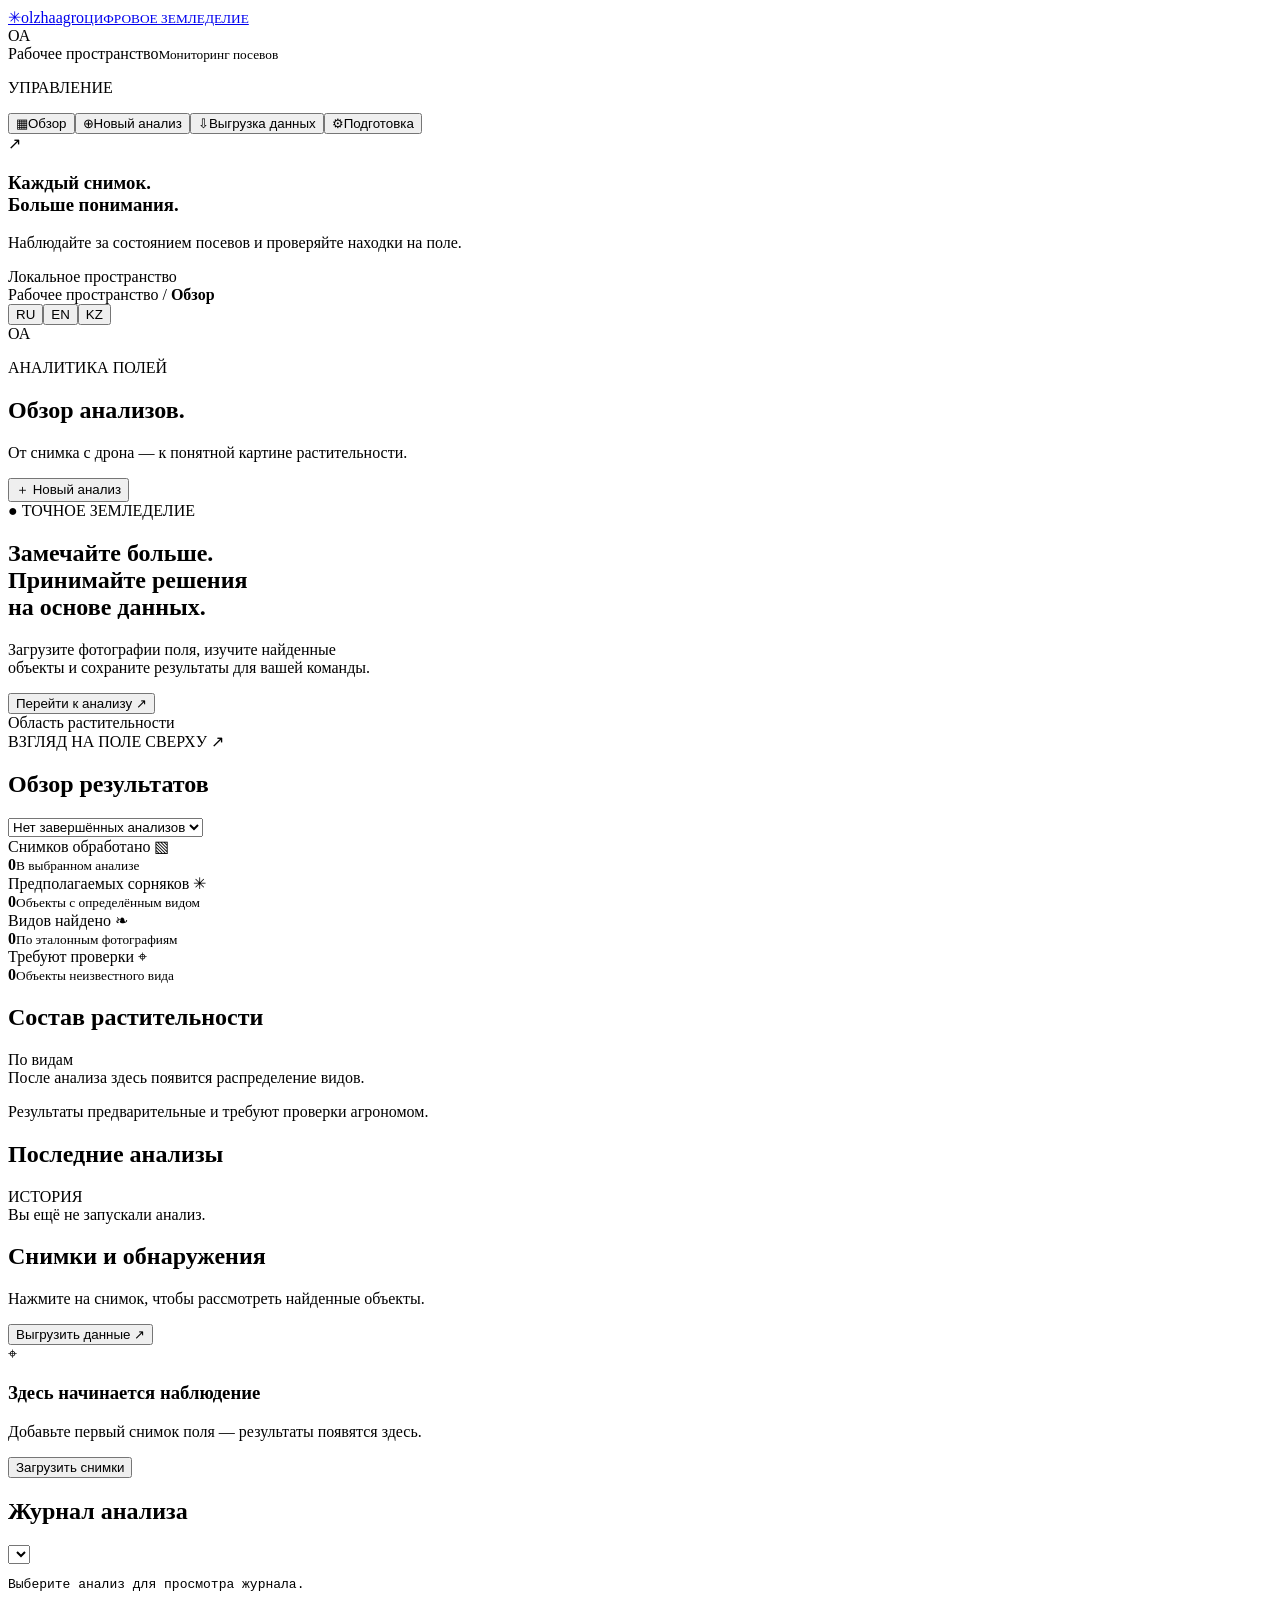
==== web/index.html @ 9287b5a2 "Make crop selection automatic by default" ====
<!doctype html>
<html lang="ru"><head><meta charset="utf-8"><meta name="viewport" content="width=device-width, initial-scale=1"><title>Olzha Agro — мониторинг полей</title><link rel="stylesheet" href="/style.css"><script src="/i18n.js" defer></script><script src="/client.js" defer></script><script src="/app.js" defer></script><script src="/settings.js" defer></script><script src="/review.js" defer></script></head>
<body>
<aside class="sidebar">
<a class="brand" href="#dashboard"><span class="brand-icon">✳</span><span>olzha<span class="brand-agro">agro</span><small>ЦИФРОВОЕ ЗЕМЛЕДЕЛИЕ</small></span></a>
<div class="workspace"><span class="workspace-icon">ОА</span><div>Рабочее пространство<small>Мониторинг посевов</small></div><span class="dot"></span></div>
<p class="nav-label">УПРАВЛЕНИЕ</p>
<nav aria-label="Главное меню"><button data-tab="dashboard" class="active"><span>▦</span>Обзор</button><button data-tab="analysis"><span>⊕</span>Новый анализ</button><button data-tab="exports"><span>⇩</span>Выгрузка данных</button><button data-tab="setup"><span>⚙</span>Подготовка</button></nav>
<div class="sidebar-bottom"><div class="leaf-mark">↗</div><h3>Каждый снимок.<br>Больше понимания.</h3><p>Наблюдайте за состоянием посевов и проверяйте находки на поле.</p><div class="local"><span class="dot"></span> Локальное пространство</div></div>
</aside>
<div class="shell"><header><div class="breadcrumb">Рабочее пространство <span>/</span> <strong id="crumb">Обзор</strong></div><div class="header-right"><div class="language-switch" role="group" aria-label="Language / Язык / Тіл"><button type="button" data-language="ru" lang="ru" aria-label="Русский" aria-pressed="true">RU</button><button type="button" data-language="en" lang="en" aria-label="English" aria-pressed="false">EN</button><button type="button" data-language="kk" lang="kk" aria-label="Қазақша" aria-pressed="false">KZ</button></div><span id="today"></span><span class="avatar">ОА</span></div></header>
<main>
<div id="notice" class="notice" role="status" hidden></div>
<section id="dashboard" class="view">
<div class="page-heading"><div><p class="eyebrow">АНАЛИТИКА ПОЛЕЙ</p><h1>Обзор анализов<span class="green">.</span></h1><p class="muted">От снимка с дрона — к понятной картине растительности.</p></div><button class="primary" data-go="analysis">＋ Новый анализ</button></div>
<div class="hero"><div class="hero-text"><span class="pill">● ТОЧНОЕ ЗЕМЛЕДЕЛИЕ</span><h2>Замечайте больше.<br>Принимайте решения<br>на основе данных.</h2><p>Загрузите фотографии поля, изучите найденные<br class="desktop"> объекты и сохраните результаты для вашей команды.</p><button class="text-button" data-go="analysis">Перейти к анализу <span>↗</span></button></div><div class="field-art" aria-hidden="true"><div class="field-lines"></div><div class="field-frame frame-one"><span>Область растительности</span><i></i></div><div class="field-frame frame-two"></div><div class="field-caption">ВЗГЛЯД НА ПОЛЕ СВЕРХУ <span>↗</span></div></div></div>
<div class="section-heading"><h2>Обзор результатов</h2><select id="job-select" aria-label="Выберите анализ"><option>Нет завершённых анализов</option></select></div>
<div class="metrics"><article><div class="metric-top">Снимков обработано <span>▧</span></div><strong id="stat-images">0</strong><small>В выбранном анализе</small></article><article><div class="metric-top">Предполагаемых сорняков <span>✳</span></div><strong id="stat-weeds">0</strong><small>Объекты с определённым видом</small></article><article><div class="metric-top">Видов найдено <span>❧</span></div><strong id="stat-species">0</strong><small>По эталонным фотографиям</small></article><article><div class="metric-top">Требуют проверки <span>⌖</span></div><strong id="stat-unknown">0</strong><small>Объекты неизвестного вида</small></article></div>
<div class="dashboard-grid"><article class="panel"><div class="panel-title"><h2>Состав растительности</h2><span class="badge">По видам</span></div><div id="species-chart" class="chart empty">После анализа здесь появится распределение видов.</div><p class="footnote">Результаты предварительные и требуют проверки агрономом.</p></article><article class="panel"><div class="panel-title"><h2>Последние анализы</h2><span class="subtle">ИСТОРИЯ</span></div><div id="history" class="history empty">Вы ещё не запускали анализ.</div></article></div>
<article class="panel images-panel"><div class="panel-title"><div><h2>Снимки и обнаружения</h2><p class="muted">Нажмите на снимок, чтобы рассмотреть найденные объекты.</p></div><button class="secondary" data-go="exports">Выгрузить данные ↗</button></div><div id="image-grid" class="image-grid"><div class="empty-state"><span>⌖</span><h3>Здесь начинается наблюдение</h3><p>Добавьте первый снимок поля — результаты появятся здесь.</p><button class="secondary" data-go="analysis">Загрузить снимки</button></div></div></article>
</section>
<section id="setup" class="view" hidden>
<div class="page-heading"><div><p class="eyebrow">ПОДГОТОВКА К РАБОТЕ</p><h1>Эталоны и проверка</h1><p class="muted">Добавьте образцы растений, затем загрузите снимки поля на вкладке «Новый анализ».</p></div></div>
<div class="dashboard-grid"><article class="panel"><h2>Добавить эталоны</h2><p class="muted">Выберите фотографии одного вида на одной стадии роста. Повторите для остальных групп.</p>
<form id="reference-form"><label class="file-picker">Тип растения<select name="kind"><option value="weed">Сорняк</option><option value="crop">Культура</option></select></label><div class="settings-grid"><label>Вид растения<input name="species" required maxlength="100" placeholder="Бодяк полевой"></label><label>Стадия роста<input name="stage" required maxlength="100" placeholder="Розетка"></label></div><label class="file-picker">Фотографии эталонов<input name="files" type="file" accept="image/jpeg,image/png" multiple required></label><p class="muted">До 20 фотографий за раз, суммарно до 99 МБ.</p><button id="save-references" class="primary" type="submit">Сохранить эталоны</button><p id="reference-status" role="status"></p></form></article>
<article class="panel"><h2>Проверка системы</h2><p class="muted">Проверяет компоненты обработки на тестовых изображениях без загрузки модели. Реальную работу модели проверяйте запуском анализа.</p><button id="run-check" class="secondary">Запустить проверку</button><p id="check-status" role="status"></p><pre id="check-log" class="log-output" hidden></pre></article></div>
<article class="panel training-panel"><div class="panel-title"><h2>Пробное обучение YOLO</h2><span class="badge">YOLO11n · CPU</span></div><p class="muted">5 эпох, размер 320, пакет 4. Датасет: 59 обучающих и 20 проверочных тайлов из автоматической разметки. Один класс отсутствует в обучающей выборке. Это эксперимент, а не проверенная модель.</p><div class="training-actions"><button id="start-training" class="primary">Запустить пробное обучение</button><button id="download-weights" class="secondary" disabled>Скачать веса YOLO</button></div><p id="training-status" role="status"></p><progress id="training-progress" max="5" value="0" aria-label="Прогресс обучения"></progress><pre id="training-log" class="log-output" hidden></pre></article><article class="panel"><h2>Загруженные эталоны</h2><p class="muted">Для культур подготовлена подборка фотографий пшеницы, ячменя и подсолнечника с Wikimedia Commons. Для загрузки нужен интернет; после загрузки фотографии используются локально.</p><button id="import-crops" class="secondary">Загрузить эталоны культур</button><p id="crop-import-status" role="status"></p><pre id="crop-import-log" class="log-output" hidden></pre><div class="table-wrap"><table><thead><tr><th>Вид</th><th>Стадия</th><th>Тип растения</th><th>Фотографии</th></tr></thead><tbody id="reference-body"></tbody></table></div></article></section>
<section id="analysis" class="view" hidden><div class="page-heading"><div><p class="eyebrow">ИССЛЕДОВАНИЕ ПОСЕВОВ</p><h1>Новый анализ<span class="green">.</span></h1><p class="muted">Добавьте снимки с дрона. Мы найдём и отметим области растительности.</p></div></div><div class="analysis-layout"><article class="panel"><h2>Фотографии поля</h2><label class="file-picker">Культура на поле<select id="field-crop"><option value="">Определить автоматически</option><option>Пшеница</option><option>Ячмень</option><option>Подсолнечник</option></select></label><p class="muted">Культура определяется автоматически только как контекст. Основной поиск сравнивает объекты с эталонами сорняков и не блокируется выбором культуры.</p><label class="dropzone" id="dropzone"><input id="file-input" type="file" accept="image/jpeg,image/png" multiple><span class="upload-symbol">↥</span><h3>Перетащите снимки сюда</h3><p>или нажмите, чтобы выбрать файлы</p><span class="badge">JPG, PNG · до 20 файлов · до 100 МБ</span></label><div id="file-list"></div><details class="analysis-settings"><summary>Настройки анализа</summary><div class="settings-grid" id="analysis-options">
<label>Устройство<select name="device"><option value="auto">Автоматически</option><option value="cpu">CPU</option><option value="cuda">CUDA (GPU)</option></select></label>
<label>Размер тайла<input name="tile_size" type="number" min="128" max="4096" value="1024" required></label>
<label>Перекрытие тайлов<input name="overlap" type="number" min="0" max="0.99" step="0.01" value="0.20" required></label>
<label>Порог сходства<input name="similarity_threshold" type="number" min="-1" max="1" step="0.01" value="0.55" required></label>
<label>Размер пакета<input name="batch_size" type="number" min="1" max="128" value="16" required></label>
<label>Масштаб, см/пиксель (GSD)<input name="gsd_cm" type="number" min="0.0001" max="100" step="any" placeholder="Неизвестен"></label><label class="checkbox-label"><input name="online" type="checkbox">Разрешить загрузку модели из интернета</label><label class="checkbox-label"><input name="debug" type="checkbox">Сохранить отладочные изображения</label></div></details><div class="upload-actions"><span class="muted" id="file-total">Файлы не выбраны</span><button id="start-analysis" class="primary" disabled>Начать анализ ↗</button></div><div id="analysis-status" class="status-box" role="status" hidden></div></article><article class="panel guide"><span class="eyebrow">КАК ЭТО РАБОТАЕТ</span><h2>Три шага к результату</h2><div><b>01</b><section><h3>Добавьте снимки</h3><p>Используйте исходные фотографии поля без уменьшения разрешения.</p></section></div><div><b>02</b><section><h3>Дождитесь анализа</h3><p>Растительность будет сопоставлена с эталонами видов и стадий роста.</p></section></div><div><b>03</b><section><h3>Получите результат</h3><p>Посмотрите найденные растения и качество модели. Исправления доступны по желанию.</p></section></div><p class="reference-note">Модель автоматически обучается при первом анализе и при изменении датасета. Цель 90% проверяется на отдельной выборке эталонных фото; точность на поле измеряется отдельно.</p><button class="secondary" data-go="setup">Добавить эталоны</button></article></div></section>
<section id="exports" class="view" hidden><div class="page-heading"><div><p class="eyebrow">ВАШИ ДАННЫЕ</p><h1>Выгрузка результатов<span class="green">.</span></h1><p class="muted">Сохраните результаты анализа в удобном формате.</p></div></div><article class="panel export-source"><div><h2>Выбранный анализ</h2><p id="export-description" class="muted">Сначала запустите анализ или выберите готовый на странице обзора.</p></div><button class="secondary" data-go="dashboard">Выбрать анализ ↗</button></article><div class="export-grid"><article class="panel export-card"><div class="format-icon">{ }</div><span class="eyebrow">СТРУКТУРИРОВАННЫЕ ДАННЫЕ</span><h2>JSON</h2><p>Полные результаты: снимки, координаты рамок, виды, стадии роста и сходство с эталонами.</p><div class="format-meta">.json <span>UTF-8 · для интеграций</span></div><button id="download-json" class="primary" disabled>⇩ Скачать JSON</button></article><article class="panel export-card"><div class="format-icon">▦</div><span class="eyebrow">ТАБЛИЦА ОБНАРУЖЕНИЙ</span><h2>CSV</h2><p>Одна строка на обнаруженный объект. Удобно для фильтрации и дальнейшей работы в Excel.</p><div class="format-meta">.csv <span>UTF-8 BOM · для Excel</span></div><button id="download-csv" class="primary" disabled>⇩ Скачать CSV</button></article></div><article class="panel archive-panel"><h2>Снимки и дополнительные файлы</h2><p class="muted">Архив содержит результаты, снимки с рамками, журнал и отладочные изображения, если они включены.</p><button id="download-archive" class="secondary" disabled>Скачать ZIP</button><button id="download-pseudo" class="secondary" disabled>Скачать разметку YOLO</button><p class="footnote">Разметка YOLO включает совпадения от 0.70. Перед обучением проверьте рамки и разделите данные на обучающую и проверочную выборки. Экспорт доступен для анализов, запущенных через сайт.</p></article><article class="panel"><div class="panel-title"><h2>Предпросмотр данных</h2><span id="preview-count" class="badge">0 объектов</span></div><div class="table-wrap"><table><thead><tr><th>Снимок</th><th>Вид</th><th>Стадия</th><th>Сходство</th><th>Координаты рамки</th></tr></thead><tbody id="preview-body"><tr><td colspan="5" class="empty">Пока нет данных для выгрузки.</td></tr></tbody></table></div><p class="footnote">Предпросмотр: до 100 объектов. В файл выгружаются все результаты. Сходство с эталоном не является вероятностью.</p></article></section>
<article class="panel job-log-panel"><div class="panel-title"><h2>Журнал анализа</h2><select id="log-job" aria-label="Анализ для просмотра журнала"></select></div><pre id="job-log" class="log-output">Выберите анализ для просмотра журнала.</pre></article><footer><span>OLZHA AGRO <span class="footer-dot">/</span> Забота о поле начинается с наблюдения</span><span>Мониторинг растительности · MVP</span></footer>
</main></div><dialog id="image-dialog"><div class="dialog-header"><strong id="dialog-title"></strong><button id="close-dialog" class="secondary" aria-label="Закрыть">✕</button></div><div class="review-toolbar"><label>Масштаб просмотра<input id="review-zoom" type="range" min="1" max="4" step="0.5" value="1"></label><label><input id="show-rows" type="checkbox" checked>Показать ряды</label><span class="legend"><b class="legend-weed">◆ Сорняк</b><b class="legend-crop">◆ Культура</b><b class="legend-unknown">◆ Проверить</b></span></div>
<div class="review-layout"><div id="review-scroll"><div id="review-frame"><img id="dialog-image" alt="Снимок поля"><svg id="review-overlay" aria-label="Обнаруженные растения"></svg></div></div><aside class="review-inspector"><h3 id="review-name"></h3><p id="review-details"></p><p id="review-stage"></p><p id="review-counter" role="status"></p><div class="review-decisions"><button data-decision="weed">1 · Сорняк</button><button data-decision="crop">2 · Культура</button><button data-decision="not_plant">3 · Не растение</button><button data-decision="unknown">4 · Не уверен</button></div><div class="review-navigation"><button id="review-prev" class="secondary">← Назад</button><button id="review-next" class="secondary">Далее →</button></div><p id="review-message" role="status"></p><p class="muted">Наведите на рамку для подсказки. Нажмите на неё, затем выберите решение или клавишу 1–4.</p></aside></div>
<div class="agronomy-panel"><h3>Ряды и засорённость</h3><label>Масштаб, см/пиксель (GSD)<input id="review-gsd" type="number" min="0.0001" max="100" step="any" placeholder="Неизвестен"></label><button id="review-geometry" class="secondary">Рассчитать ряды и площадь</button><p id="review-agronomy"></p><div id="review-classes"></div><p id="review-action" role="status"></p><p id="review-reasons"></p><p id="review-performance"></p><p class="footnote">Ряды и плотность — предварительная оценка. Пороговые правила взяты из памятки ментора. Без масштаба плотность на м² не рассчитывается. Дозировка препарата автоматически не назначается.</p></div>
</dialog>
</body></html>
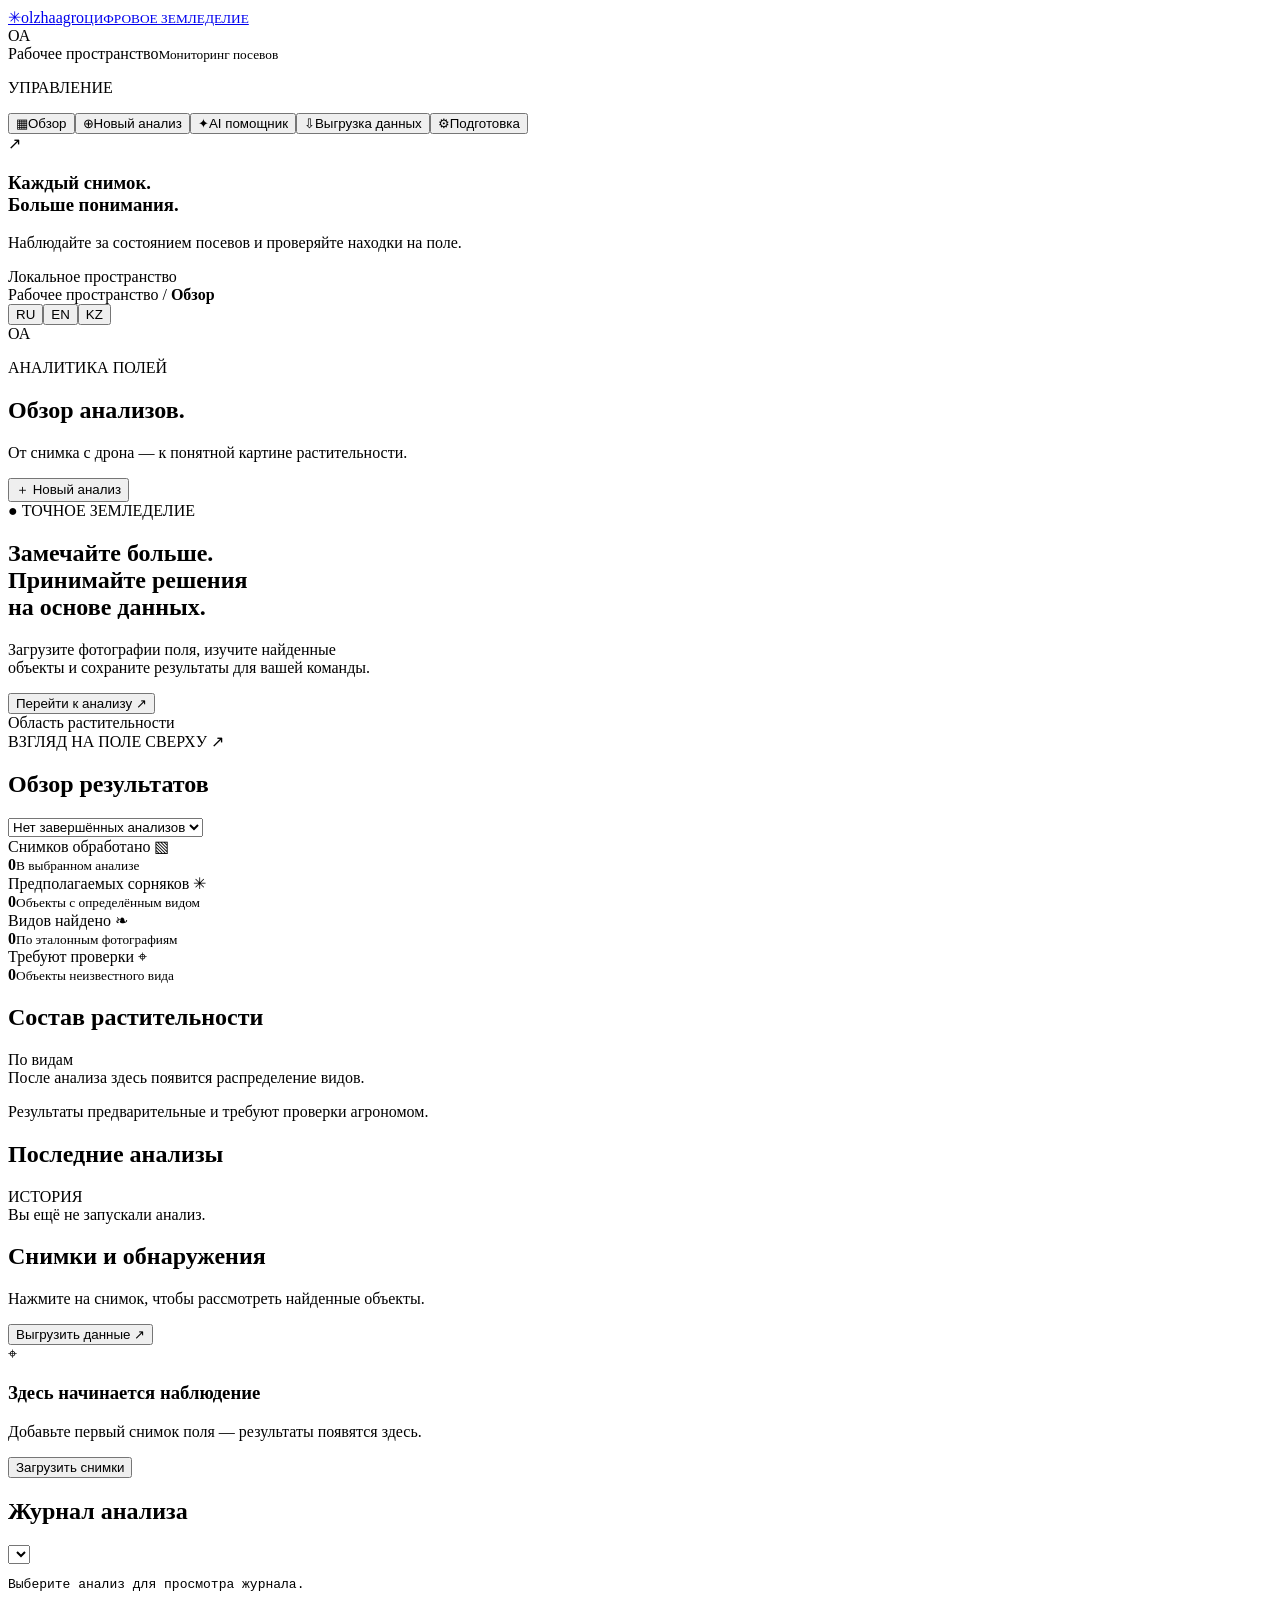
==== commit be8d58f6: "Add full AI agronomist workspace tab" ====
--- a/web/index.html
+++ b/web/index.html
@@ -5,7 +5,7 @@
 <a class="brand" href="#dashboard"><span class="brand-icon">✳</span><span>olzha<span class="brand-agro">agro</span><small>ЦИФРОВОЕ ЗЕМЛЕДЕЛИЕ</small></span></a>
 <div class="workspace"><span class="workspace-icon">ОА</span><div>Рабочее пространство<small>Мониторинг посевов</small></div><span class="dot"></span></div>
 <p class="nav-label">УПРАВЛЕНИЕ</p>
-<nav aria-label="Главное меню"><button data-tab="dashboard" class="active"><span>▦</span>Обзор</button><button data-tab="analysis"><span>⊕</span>Новый анализ</button><button data-tab="exports"><span>⇩</span>Выгрузка данных</button><button data-tab="setup"><span>⚙</span>Подготовка</button></nav>
+<nav aria-label="Главное меню"><button data-tab="dashboard" class="active"><span>▦</span>Обзор</button><button data-tab="analysis"><span>⊕</span>Новый анализ</button><button data-tab="assistant"><span>✦</span>AI помощник</button><button data-tab="exports"><span>⇩</span>Выгрузка данных</button><button data-tab="setup"><span>⚙</span>Подготовка</button></nav>
 <div class="sidebar-bottom"><div class="leaf-mark">↗</div><h3>Каждый снимок.<br>Больше понимания.</h3><p>Наблюдайте за состоянием посевов и проверяйте находки на поле.</p><div class="local"><span class="dot"></span> Локальное пространство</div></div>
 </aside>
 <div class="shell"><header><div class="breadcrumb">Рабочее пространство <span>/</span> <strong id="crumb">Обзор</strong></div><div class="header-right"><div class="language-switch" role="group" aria-label="Language / Язык / Тіл"><button type="button" data-language="ru" lang="ru" aria-label="Русский" aria-pressed="true">RU</button><button type="button" data-language="en" lang="en" aria-label="English" aria-pressed="false">EN</button><button type="button" data-language="kk" lang="kk" aria-label="Қазақша" aria-pressed="false">KZ</button></div><span id="today"></span><span class="avatar">ОА</span></div></header>
@@ -25,13 +25,40 @@
 <form id="reference-form"><label class="file-picker">Тип растения<select name="kind"><option value="weed">Сорняк</option><option value="crop">Культура</option></select></label><div class="settings-grid"><label>Вид растения<input name="species" required maxlength="100" placeholder="Бодяк полевой"></label><label>Стадия роста<input name="stage" required maxlength="100" placeholder="Розетка"></label></div><label class="file-picker">Фотографии эталонов<input name="files" type="file" accept="image/jpeg,image/png" multiple required></label><p class="muted">До 20 фотографий за раз, суммарно до 99 МБ.</p><button id="save-references" class="primary" type="submit">Сохранить эталоны</button><p id="reference-status" role="status"></p></form></article>
 <article class="panel"><h2>Проверка системы</h2><p class="muted">Проверяет компоненты обработки на тестовых изображениях без загрузки модели. Реальную работу модели проверяйте запуском анализа.</p><button id="run-check" class="secondary">Запустить проверку</button><p id="check-status" role="status"></p><pre id="check-log" class="log-output" hidden></pre></article></div>
 <article class="panel training-panel"><div class="panel-title"><h2>Пробное обучение YOLO</h2><span class="badge">YOLO11n · CPU</span></div><p class="muted">5 эпох, размер 320, пакет 4. Датасет: 59 обучающих и 20 проверочных тайлов из автоматической разметки. Один класс отсутствует в обучающей выборке. Это эксперимент, а не проверенная модель.</p><div class="training-actions"><button id="start-training" class="primary">Запустить пробное обучение</button><button id="download-weights" class="secondary" disabled>Скачать веса YOLO</button></div><p id="training-status" role="status"></p><progress id="training-progress" max="5" value="0" aria-label="Прогресс обучения"></progress><pre id="training-log" class="log-output" hidden></pre></article><article class="panel"><h2>Загруженные эталоны</h2><p class="muted">Для культур подготовлена подборка фотографий пшеницы, ячменя и подсолнечника с Wikimedia Commons. Для загрузки нужен интернет; после загрузки фотографии используются локально.</p><button id="import-crops" class="secondary">Загрузить эталоны культур</button><p id="crop-import-status" role="status"></p><pre id="crop-import-log" class="log-output" hidden></pre><div class="table-wrap"><table><thead><tr><th>Вид</th><th>Стадия</th><th>Тип растения</th><th>Фотографии</th></tr></thead><tbody id="reference-body"></tbody></table></div></article></section>
-<section id="analysis" class="view" hidden><div class="page-heading"><div><p class="eyebrow">ИССЛЕДОВАНИЕ ПОСЕВОВ</p><h1>Новый анализ<span class="green">.</span></h1><p class="muted">Добавьте снимки с дрона. Мы найдём и отметим области растительности.</p></div></div><div class="analysis-layout"><article class="panel"><h2>Фотографии поля</h2><label class="file-picker">Культура на поле<select id="field-crop"><option value="">Определить автоматически</option><option>Пшеница</option><option>Ячмень</option><option>Подсолнечник</option></select></label><p class="muted">Культура определяется автоматически только как контекст. Основной поиск сравнивает объекты с эталонами сорняков и не блокируется выбором культуры.</p><label class="dropzone" id="dropzone"><input id="file-input" type="file" accept="image/jpeg,image/png" multiple><span class="upload-symbol">↥</span><h3>Перетащите снимки сюда</h3><p>или нажмите, чтобы выбрать файлы</p><span class="badge">JPG, PNG · до 20 файлов · до 100 МБ</span></label><div id="file-list"></div><details class="analysis-settings"><summary>Настройки анализа</summary><div class="settings-grid" id="analysis-options">
+<section id="analysis" class="view" hidden><div class="page-heading"><div><p class="eyebrow">ИССЛЕДОВАНИЕ ПОСЕВОВ</p><h1>Новый анализ<span class="green">.</span></h1><p class="muted">Добавьте снимки с дрона. Мы найдём и отметим области растительности.</p></div></div><div class="analysis-layout"><article class="panel"><h2>Фотографии поля</h2><label class="file-picker">Какая культура растёт на поле?<select id="field-crop" required><option value="">Выберите культуру</option><option>Пшеница</option><option>Ячмень</option><option>Подсолнечник</option></select></label><p class="muted">Обучение и проверка качества выполняются автоматически по локальным размеченным датасетам. Ручное подтверждение каждого объекта не требуется.</p><label class="dropzone" id="dropzone"><input id="file-input" type="file" accept="image/jpeg,image/png" multiple><span class="upload-symbol">↥</span><h3>Перетащите снимки сюда</h3><p>или нажмите, чтобы выбрать файлы</p><span class="badge">JPG, PNG · до 20 файлов · до 100 МБ</span></label><div id="file-list"></div><details class="analysis-settings"><summary>Настройки анализа</summary><div class="settings-grid" id="analysis-options">
 <label>Устройство<select name="device"><option value="auto">Автоматически</option><option value="cpu">CPU</option><option value="cuda">CUDA (GPU)</option></select></label>
 <label>Размер тайла<input name="tile_size" type="number" min="128" max="4096" value="1024" required></label>
 <label>Перекрытие тайлов<input name="overlap" type="number" min="0" max="0.99" step="0.01" value="0.20" required></label>
 <label>Порог сходства<input name="similarity_threshold" type="number" min="-1" max="1" step="0.01" value="0.55" required></label>
 <label>Размер пакета<input name="batch_size" type="number" min="1" max="128" value="16" required></label>
 <label>Масштаб, см/пиксель (GSD)<input name="gsd_cm" type="number" min="0.0001" max="100" step="any" placeholder="Неизвестен"></label><label class="checkbox-label"><input name="online" type="checkbox">Разрешить загрузку модели из интернета</label><label class="checkbox-label"><input name="debug" type="checkbox">Сохранить отладочные изображения</label></div></details><div class="upload-actions"><span class="muted" id="file-total">Файлы не выбраны</span><button id="start-analysis" class="primary" disabled>Начать анализ ↗</button></div><div id="analysis-status" class="status-box" role="status" hidden></div></article><article class="panel guide"><span class="eyebrow">КАК ЭТО РАБОТАЕТ</span><h2>Три шага к результату</h2><div><b>01</b><section><h3>Добавьте снимки</h3><p>Используйте исходные фотографии поля без уменьшения разрешения.</p></section></div><div><b>02</b><section><h3>Дождитесь анализа</h3><p>Растительность будет сопоставлена с эталонами видов и стадий роста.</p></section></div><div><b>03</b><section><h3>Получите результат</h3><p>Посмотрите найденные растения и качество модели. Исправления доступны по желанию.</p></section></div><p class="reference-note">Модель автоматически обучается при первом анализе и при изменении датасета. Цель 90% проверяется на отдельной выборке эталонных фото; точность на поле измеряется отдельно.</p><button class="secondary" data-go="setup">Добавить эталоны</button></article></div></section>
+<section id="assistant" class="view" hidden>
+<div class="page-heading"><div><p class="eyebrow">AI АГРОНОМ · КОСТАНАЙ</p><h1>Помощник агроному<span class="green">.</span></h1><p class="muted">Спросите про сроки сева, погоду, сорняки, болезни, питание растений, уборку или отправьте фотографию.</p></div><button id="assistant-new-chat" class="secondary" type="button">↻ Новый диалог</button></div>
+<div class="assistant-page-layout">
+<article class="panel assistant-chat-panel">
+<div class="assistant-page-head"><div><span class="assistant-online"><i></i> n8n агент подключён</span><h2>OlzheAgro AI</h2><p class="muted">Регион по умолчанию: Костанайская область</p></div><span class="badge">AI AGRONOMIST</span></div>
+<div id="assistant-page-messages" class="assistant-page-messages" aria-live="polite"></div>
+<div class="assistant-page-quick">
+<button type="button" data-assistant-prompt="Какая сейчас погода в Костанае и какие полевые работы лучше планировать сегодня?">☁ Погода и работы</button>
+<button type="button" data-assistant-prompt="Когда лучше сеять пшеницу в Костанайской области и какие условия проверить перед посевом?">◉ Когда сеять</button>
+<button type="button" data-assistant-prompt="Помоги определить сорняк по фотографии и подскажи, что делать дальше.">⌖ Определить сорняк</button>
+<button type="button" data-assistant-prompt="Какие признаки болезней пшеницы мне проверить на поле сейчас?">✳ Болезни пшеницы</button>
+</div>
+<div id="assistant-page-file" class="assistant-page-file" hidden></div>
+<form id="assistant-page-form" class="assistant-page-form">
+<input id="assistant-page-image" type="file" accept="image/jpeg,image/png" hidden>
+<button id="assistant-page-attach" type="button" class="secondary assistant-page-attach">＋ Фото</button>
+<textarea id="assistant-page-input" rows="3" maxlength="4000" placeholder="Например: можно ли завтра сеять пшеницу? Или приложите фото растения…"></textarea>
+<button id="assistant-page-send" type="submit" class="primary">Отправить ↗</button>
+</form>
+<p class="assistant-page-note">Ответы по текущей погоде идут через n8n и OpenWeatherMap для Костаная. По фото агент оценивает признаки визуально — при сомнении нужна проверка агрономом.</p>
+</article>
+<aside class="assistant-side">
+<article class="panel"><span class="eyebrow">ЧЕМ ПОМОГУ</span><h2>Работа в поле</h2><div class="assistant-capabilities"><div><b>01</b><span><strong>Посев</strong><small>Сроки, условия, риски заморозков и осадков.</small></span></div><div><b>02</b><span><strong>Фото растений</strong><small>Сорняки, болезни, вредители и визуальные дефициты.</small></span></div><div><b>03</b><span><strong>Погода</strong><small>Советы по севу, опрыскиванию, поливу и уборке.</small></span></div><div><b>04</b><span><strong>Агрономия</strong><small>Питание, почва, нормы высева и практические действия.</small></span></div></div></article>
+<article class="panel assistant-context-card"><span class="eyebrow">КОНТЕКСТ</span><h3>Костанайская область</h3><p class="muted">Помощник использует одну сессию и в этой вкладке, и в маленьком окне. Можно начать вопрос здесь и продолжить в быстром чате.</p><button type="button" class="secondary" data-go="analysis">Открыть анализ поля →</button></article>
+</aside>
+</div>
+</section>
 <section id="exports" class="view" hidden><div class="page-heading"><div><p class="eyebrow">ВАШИ ДАННЫЕ</p><h1>Выгрузка результатов<span class="green">.</span></h1><p class="muted">Сохраните результаты анализа в удобном формате.</p></div></div><article class="panel export-source"><div><h2>Выбранный анализ</h2><p id="export-description" class="muted">Сначала запустите анализ или выберите готовый на странице обзора.</p></div><button class="secondary" data-go="dashboard">Выбрать анализ ↗</button></article><div class="export-grid"><article class="panel export-card"><div class="format-icon">{ }</div><span class="eyebrow">СТРУКТУРИРОВАННЫЕ ДАННЫЕ</span><h2>JSON</h2><p>Полные результаты: снимки, координаты рамок, виды, стадии роста и сходство с эталонами.</p><div class="format-meta">.json <span>UTF-8 · для интеграций</span></div><button id="download-json" class="primary" disabled>⇩ Скачать JSON</button></article><article class="panel export-card"><div class="format-icon">▦</div><span class="eyebrow">ТАБЛИЦА ОБНАРУЖЕНИЙ</span><h2>CSV</h2><p>Одна строка на обнаруженный объект. Удобно для фильтрации и дальнейшей работы в Excel.</p><div class="format-meta">.csv <span>UTF-8 BOM · для Excel</span></div><button id="download-csv" class="primary" disabled>⇩ Скачать CSV</button></article></div><article class="panel archive-panel"><h2>Снимки и дополнительные файлы</h2><p class="muted">Архив содержит результаты, снимки с рамками, журнал и отладочные изображения, если они включены.</p><button id="download-archive" class="secondary" disabled>Скачать ZIP</button><button id="download-pseudo" class="secondary" disabled>Скачать разметку YOLO</button><p class="footnote">Разметка YOLO включает совпадения от 0.70. Перед обучением проверьте рамки и разделите данные на обучающую и проверочную выборки. Экспорт доступен для анализов, запущенных через сайт.</p></article><article class="panel"><div class="panel-title"><h2>Предпросмотр данных</h2><span id="preview-count" class="badge">0 объектов</span></div><div class="table-wrap"><table><thead><tr><th>Снимок</th><th>Вид</th><th>Стадия</th><th>Сходство</th><th>Координаты рамки</th></tr></thead><tbody id="preview-body"><tr><td colspan="5" class="empty">Пока нет данных для выгрузки.</td></tr></tbody></table></div><p class="footnote">Предпросмотр: до 100 объектов. В файл выгружаются все результаты. Сходство с эталоном не является вероятностью.</p></article></section>
 <article class="panel job-log-panel"><div class="panel-title"><h2>Журнал анализа</h2><select id="log-job" aria-label="Анализ для просмотра журнала"></select></div><pre id="job-log" class="log-output">Выберите анализ для просмотра журнала.</pre></article><footer><span>OLZHA AGRO <span class="footer-dot">/</span> Забота о поле начинается с наблюдения</span><span>Мониторинг растительности · MVP</span></footer>
 </main></div><dialog id="image-dialog"><div class="dialog-header"><strong id="dialog-title"></strong><button id="close-dialog" class="secondary" aria-label="Закрыть">✕</button></div><div class="review-toolbar"><label>Масштаб просмотра<input id="review-zoom" type="range" min="1" max="4" step="0.5" value="1"></label><label><input id="show-rows" type="checkbox" checked>Показать ряды</label><span class="legend"><b class="legend-weed">◆ Сорняк</b><b class="legend-crop">◆ Культура</b><b class="legend-unknown">◆ Проверить</b></span></div>
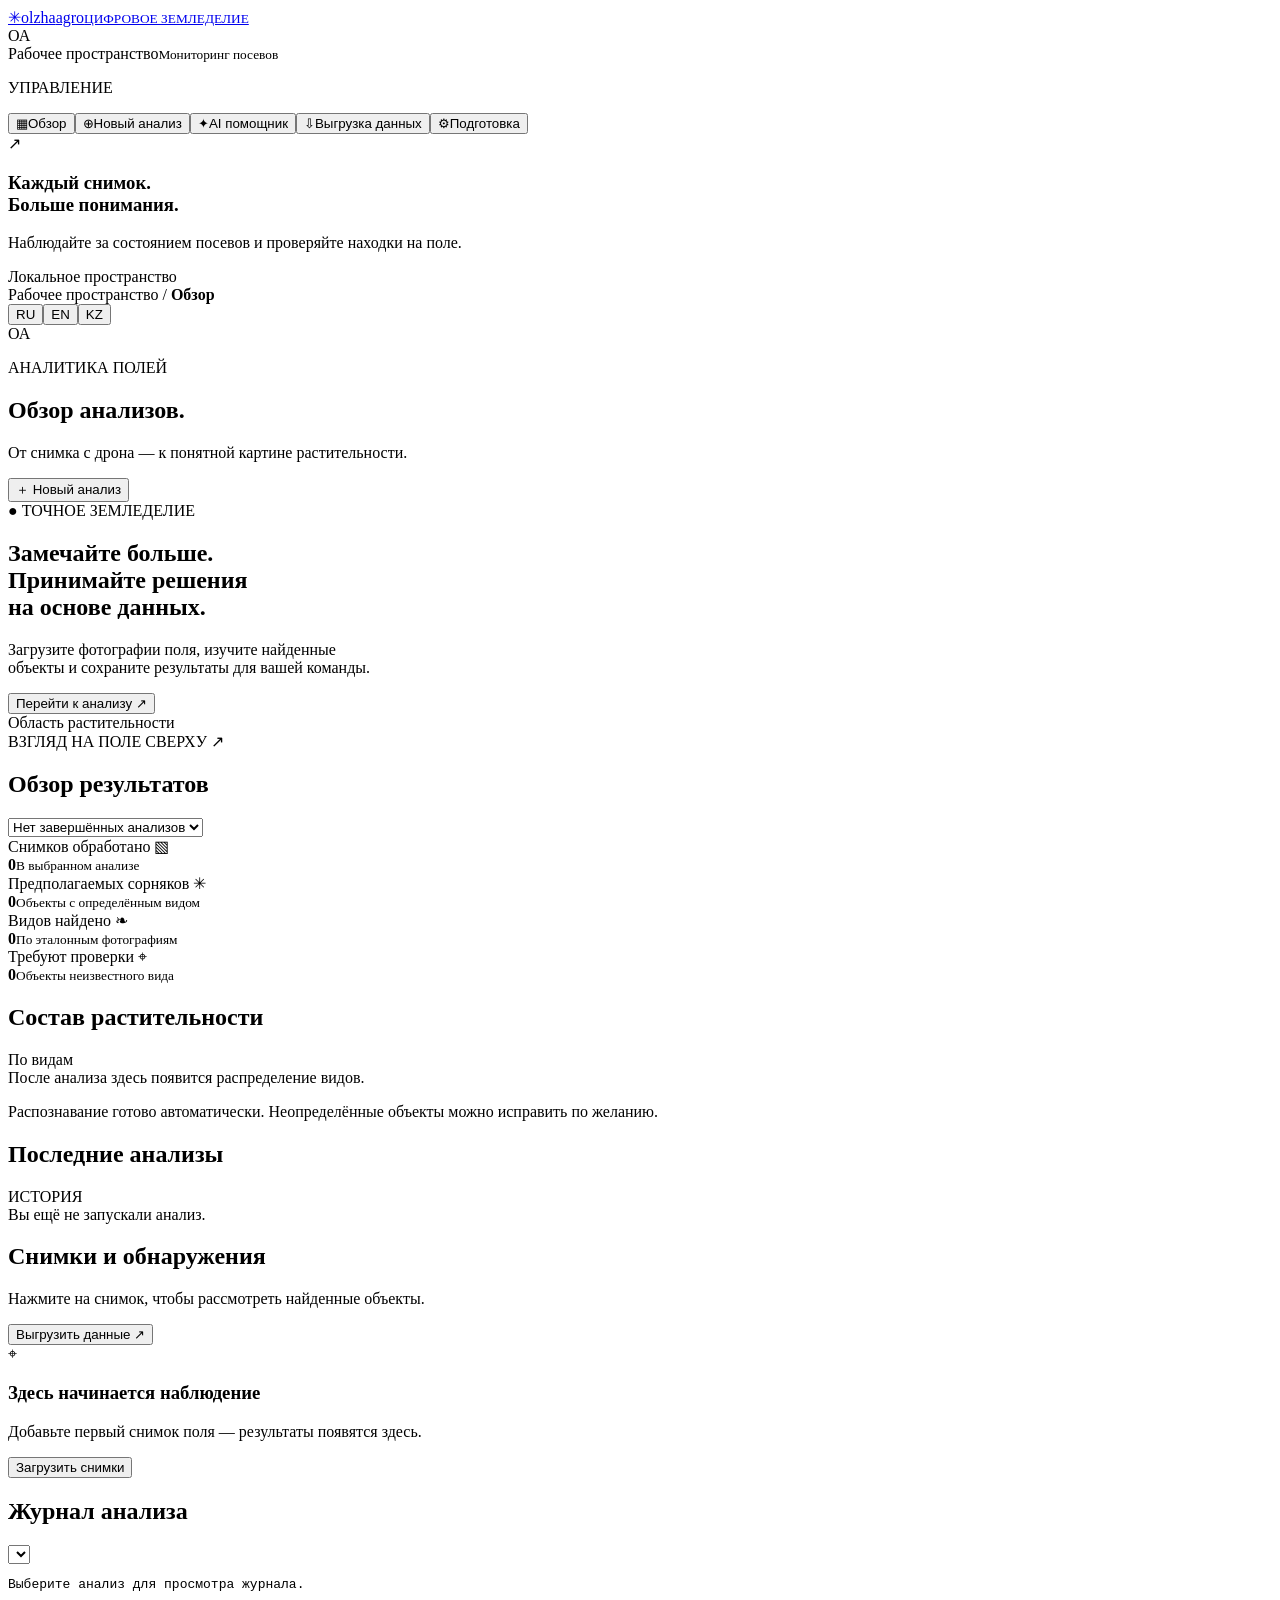
==== commit 60869abc: "Make optional review explicit in dashboard copy" ====
--- a/web/index.html
+++ b/web/index.html
@@ -16,7 +16,7 @@
 <div class="hero"><div class="hero-text"><span class="pill">● ТОЧНОЕ ЗЕМЛЕДЕЛИЕ</span><h2>Замечайте больше.<br>Принимайте решения<br>на основе данных.</h2><p>Загрузите фотографии поля, изучите найденные<br class="desktop"> объекты и сохраните результаты для вашей команды.</p><button class="text-button" data-go="analysis">Перейти к анализу <span>↗</span></button></div><div class="field-art" aria-hidden="true"><div class="field-lines"></div><div class="field-frame frame-one"><span>Область растительности</span><i></i></div><div class="field-frame frame-two"></div><div class="field-caption">ВЗГЛЯД НА ПОЛЕ СВЕРХУ <span>↗</span></div></div></div>
 <div class="section-heading"><h2>Обзор результатов</h2><select id="job-select" aria-label="Выберите анализ"><option>Нет завершённых анализов</option></select></div>
 <div class="metrics"><article><div class="metric-top">Снимков обработано <span>▧</span></div><strong id="stat-images">0</strong><small>В выбранном анализе</small></article><article><div class="metric-top">Предполагаемых сорняков <span>✳</span></div><strong id="stat-weeds">0</strong><small>Объекты с определённым видом</small></article><article><div class="metric-top">Видов найдено <span>❧</span></div><strong id="stat-species">0</strong><small>По эталонным фотографиям</small></article><article><div class="metric-top">Требуют проверки <span>⌖</span></div><strong id="stat-unknown">0</strong><small>Объекты неизвестного вида</small></article></div>
-<div class="dashboard-grid"><article class="panel"><div class="panel-title"><h2>Состав растительности</h2><span class="badge">По видам</span></div><div id="species-chart" class="chart empty">После анализа здесь появится распределение видов.</div><p class="footnote">Результаты предварительные и требуют проверки агрономом.</p></article><article class="panel"><div class="panel-title"><h2>Последние анализы</h2><span class="subtle">ИСТОРИЯ</span></div><div id="history" class="history empty">Вы ещё не запускали анализ.</div></article></div>
+<div class="dashboard-grid"><article class="panel"><div class="panel-title"><h2>Состав растительности</h2><span class="badge">По видам</span></div><div id="species-chart" class="chart empty">После анализа здесь появится распределение видов.</div><p class="footnote">Распознавание готово автоматически. Неопределённые объекты можно исправить по желанию.</p></article><article class="panel"><div class="panel-title"><h2>Последние анализы</h2><span class="subtle">ИСТОРИЯ</span></div><div id="history" class="history empty">Вы ещё не запускали анализ.</div></article></div>
 <article class="panel images-panel"><div class="panel-title"><div><h2>Снимки и обнаружения</h2><p class="muted">Нажмите на снимок, чтобы рассмотреть найденные объекты.</p></div><button class="secondary" data-go="exports">Выгрузить данные ↗</button></div><div id="image-grid" class="image-grid"><div class="empty-state"><span>⌖</span><h3>Здесь начинается наблюдение</h3><p>Добавьте первый снимок поля — результаты появятся здесь.</p><button class="secondary" data-go="analysis">Загрузить снимки</button></div></div></article>
 </section>
 <section id="setup" class="view" hidden>
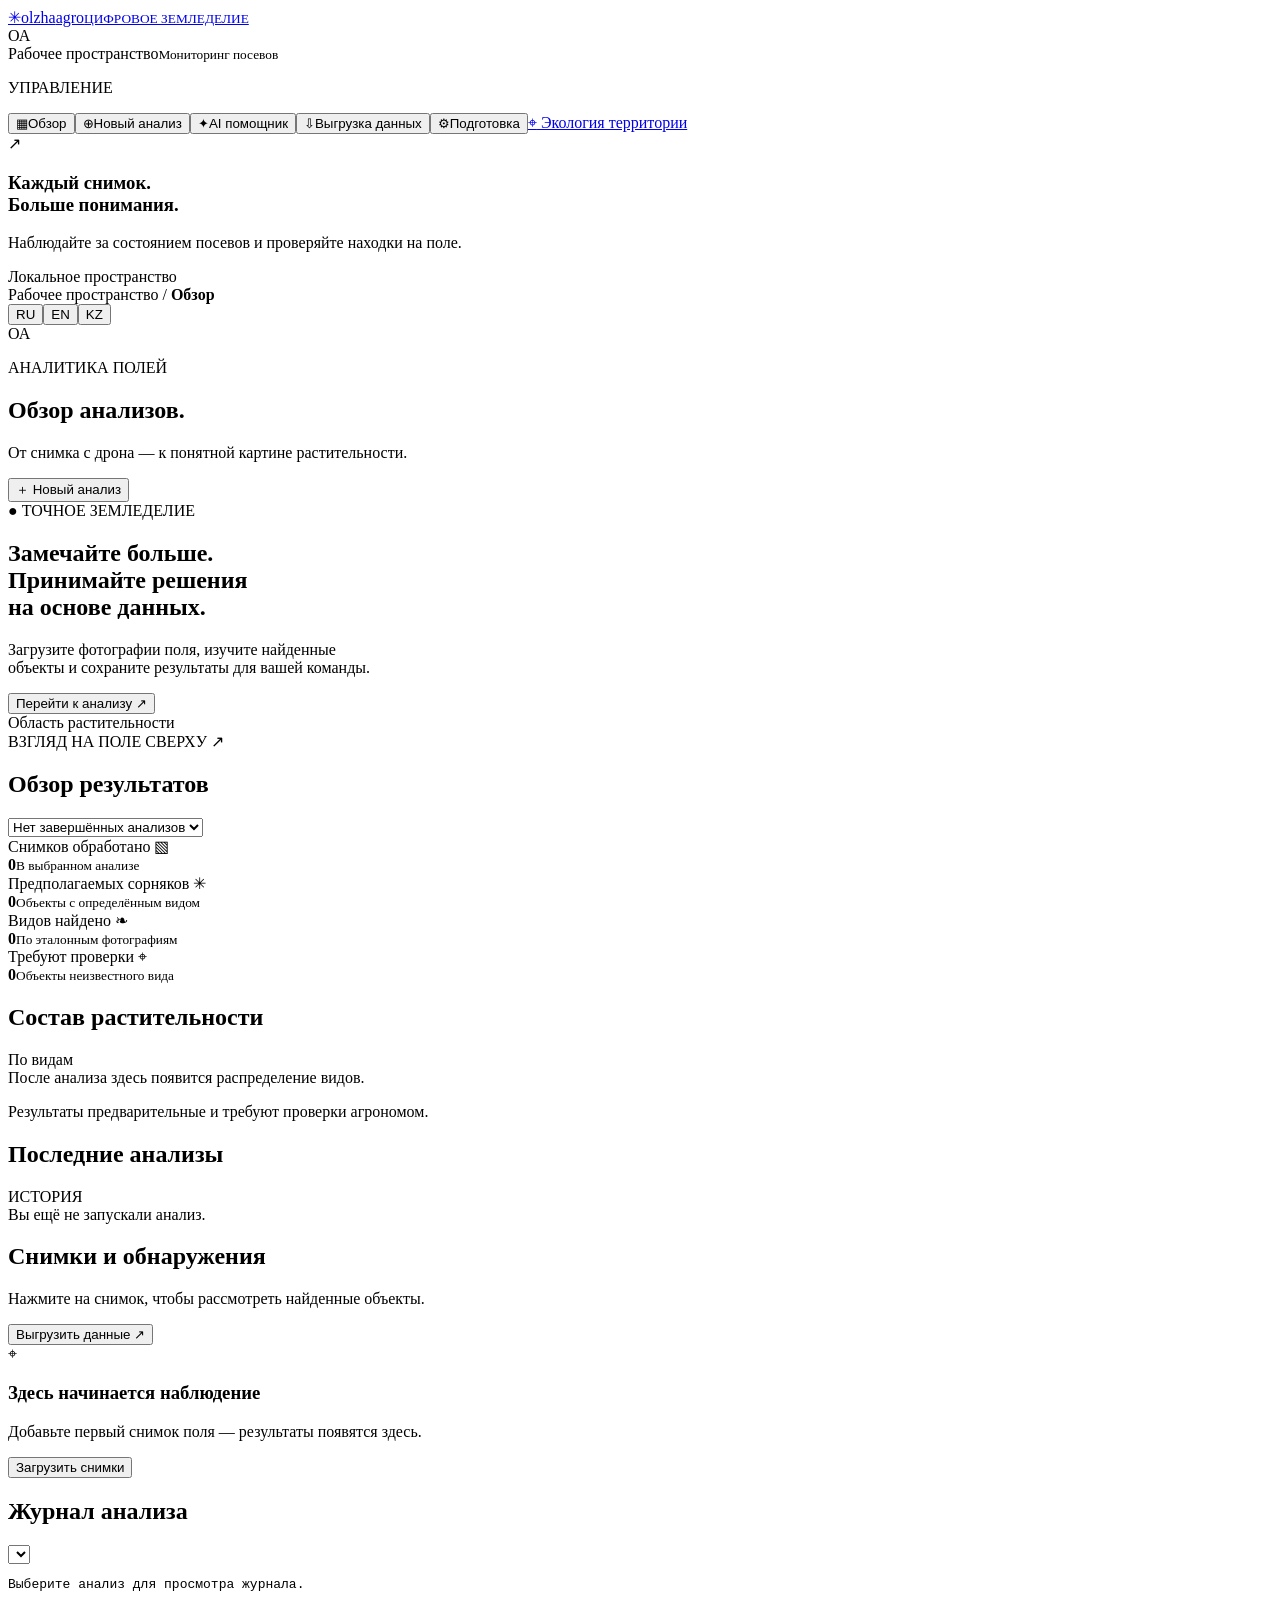
==== commit f0ccf1dd: "Add photo-only environmental monitoring with evidence and opt-in AgroMind bridge Separate trash/fire" ====
--- a/web/index.html
+++ b/web/index.html
@@ -5,7 +5,7 @@
 <a class="brand" href="#dashboard"><span class="brand-icon">✳</span><span>olzha<span class="brand-agro">agro</span><small>ЦИФРОВОЕ ЗЕМЛЕДЕЛИЕ</small></span></a>
 <div class="workspace"><span class="workspace-icon">ОА</span><div>Рабочее пространство<small>Мониторинг посевов</small></div><span class="dot"></span></div>
 <p class="nav-label">УПРАВЛЕНИЕ</p>
-<nav aria-label="Главное меню"><button data-tab="dashboard" class="active"><span>▦</span>Обзор</button><button data-tab="analysis"><span>⊕</span>Новый анализ</button><button data-tab="assistant"><span>✦</span>AI помощник</button><button data-tab="exports"><span>⇩</span>Выгрузка данных</button><button data-tab="setup"><span>⚙</span>Подготовка</button></nav>
+<nav aria-label="Главное меню"><button data-tab="dashboard" class="active"><span>▦</span>Обзор</button><button data-tab="analysis"><span>⊕</span>Новый анализ</button><button data-tab="assistant"><span>✦</span>AI помощник</button><button data-tab="exports"><span>⇩</span>Выгрузка данных</button><button data-tab="setup"><span>⚙</span>Подготовка</button><a href="/environment.html" class="secondary"><span>⌖</span> Экология территории</a></nav>
 <div class="sidebar-bottom"><div class="leaf-mark">↗</div><h3>Каждый снимок.<br>Больше понимания.</h3><p>Наблюдайте за состоянием посевов и проверяйте находки на поле.</p><div class="local"><span class="dot"></span> Локальное пространство</div></div>
 </aside>
 <div class="shell"><header><div class="breadcrumb">Рабочее пространство <span>/</span> <strong id="crumb">Обзор</strong></div><div class="header-right"><div class="language-switch" role="group" aria-label="Language / Язык / Тіл"><button type="button" data-language="ru" lang="ru" aria-label="Русский" aria-pressed="true">RU</button><button type="button" data-language="en" lang="en" aria-label="English" aria-pressed="false">EN</button><button type="button" data-language="kk" lang="kk" aria-label="Қазақша" aria-pressed="false">KZ</button></div><span id="today"></span><span class="avatar">ОА</span></div></header>
@@ -16,7 +16,7 @@
 <div class="hero"><div class="hero-text"><span class="pill">● ТОЧНОЕ ЗЕМЛЕДЕЛИЕ</span><h2>Замечайте больше.<br>Принимайте решения<br>на основе данных.</h2><p>Загрузите фотографии поля, изучите найденные<br class="desktop"> объекты и сохраните результаты для вашей команды.</p><button class="text-button" data-go="analysis">Перейти к анализу <span>↗</span></button></div><div class="field-art" aria-hidden="true"><div class="field-lines"></div><div class="field-frame frame-one"><span>Область растительности</span><i></i></div><div class="field-frame frame-two"></div><div class="field-caption">ВЗГЛЯД НА ПОЛЕ СВЕРХУ <span>↗</span></div></div></div>
 <div class="section-heading"><h2>Обзор результатов</h2><select id="job-select" aria-label="Выберите анализ"><option>Нет завершённых анализов</option></select></div>
 <div class="metrics"><article><div class="metric-top">Снимков обработано <span>▧</span></div><strong id="stat-images">0</strong><small>В выбранном анализе</small></article><article><div class="metric-top">Предполагаемых сорняков <span>✳</span></div><strong id="stat-weeds">0</strong><small>Объекты с определённым видом</small></article><article><div class="metric-top">Видов найдено <span>❧</span></div><strong id="stat-species">0</strong><small>По эталонным фотографиям</small></article><article><div class="metric-top">Требуют проверки <span>⌖</span></div><strong id="stat-unknown">0</strong><small>Объекты неизвестного вида</small></article></div>
-<div class="dashboard-grid"><article class="panel"><div class="panel-title"><h2>Состав растительности</h2><span class="badge">По видам</span></div><div id="species-chart" class="chart empty">После анализа здесь появится распределение видов.</div><p class="footnote">Распознавание готово автоматически. Неопределённые объекты можно исправить по желанию.</p></article><article class="panel"><div class="panel-title"><h2>Последние анализы</h2><span class="subtle">ИСТОРИЯ</span></div><div id="history" class="history empty">Вы ещё не запускали анализ.</div></article></div>
+<div class="dashboard-grid"><article class="panel"><div class="panel-title"><h2>Состав растительности</h2><span class="badge">По видам</span></div><div id="species-chart" class="chart empty">После анализа здесь появится распределение видов.</div><p class="footnote">Результаты предварительные и требуют проверки агрономом.</p></article><article class="panel"><div class="panel-title"><h2>Последние анализы</h2><span class="subtle">ИСТОРИЯ</span></div><div id="history" class="history empty">Вы ещё не запускали анализ.</div></article></div>
 <article class="panel images-panel"><div class="panel-title"><div><h2>Снимки и обнаружения</h2><p class="muted">Нажмите на снимок, чтобы рассмотреть найденные объекты.</p></div><button class="secondary" data-go="exports">Выгрузить данные ↗</button></div><div id="image-grid" class="image-grid"><div class="empty-state"><span>⌖</span><h3>Здесь начинается наблюдение</h3><p>Добавьте первый снимок поля — результаты появятся здесь.</p><button class="secondary" data-go="analysis">Загрузить снимки</button></div></div></article>
 </section>
 <section id="setup" class="view" hidden>
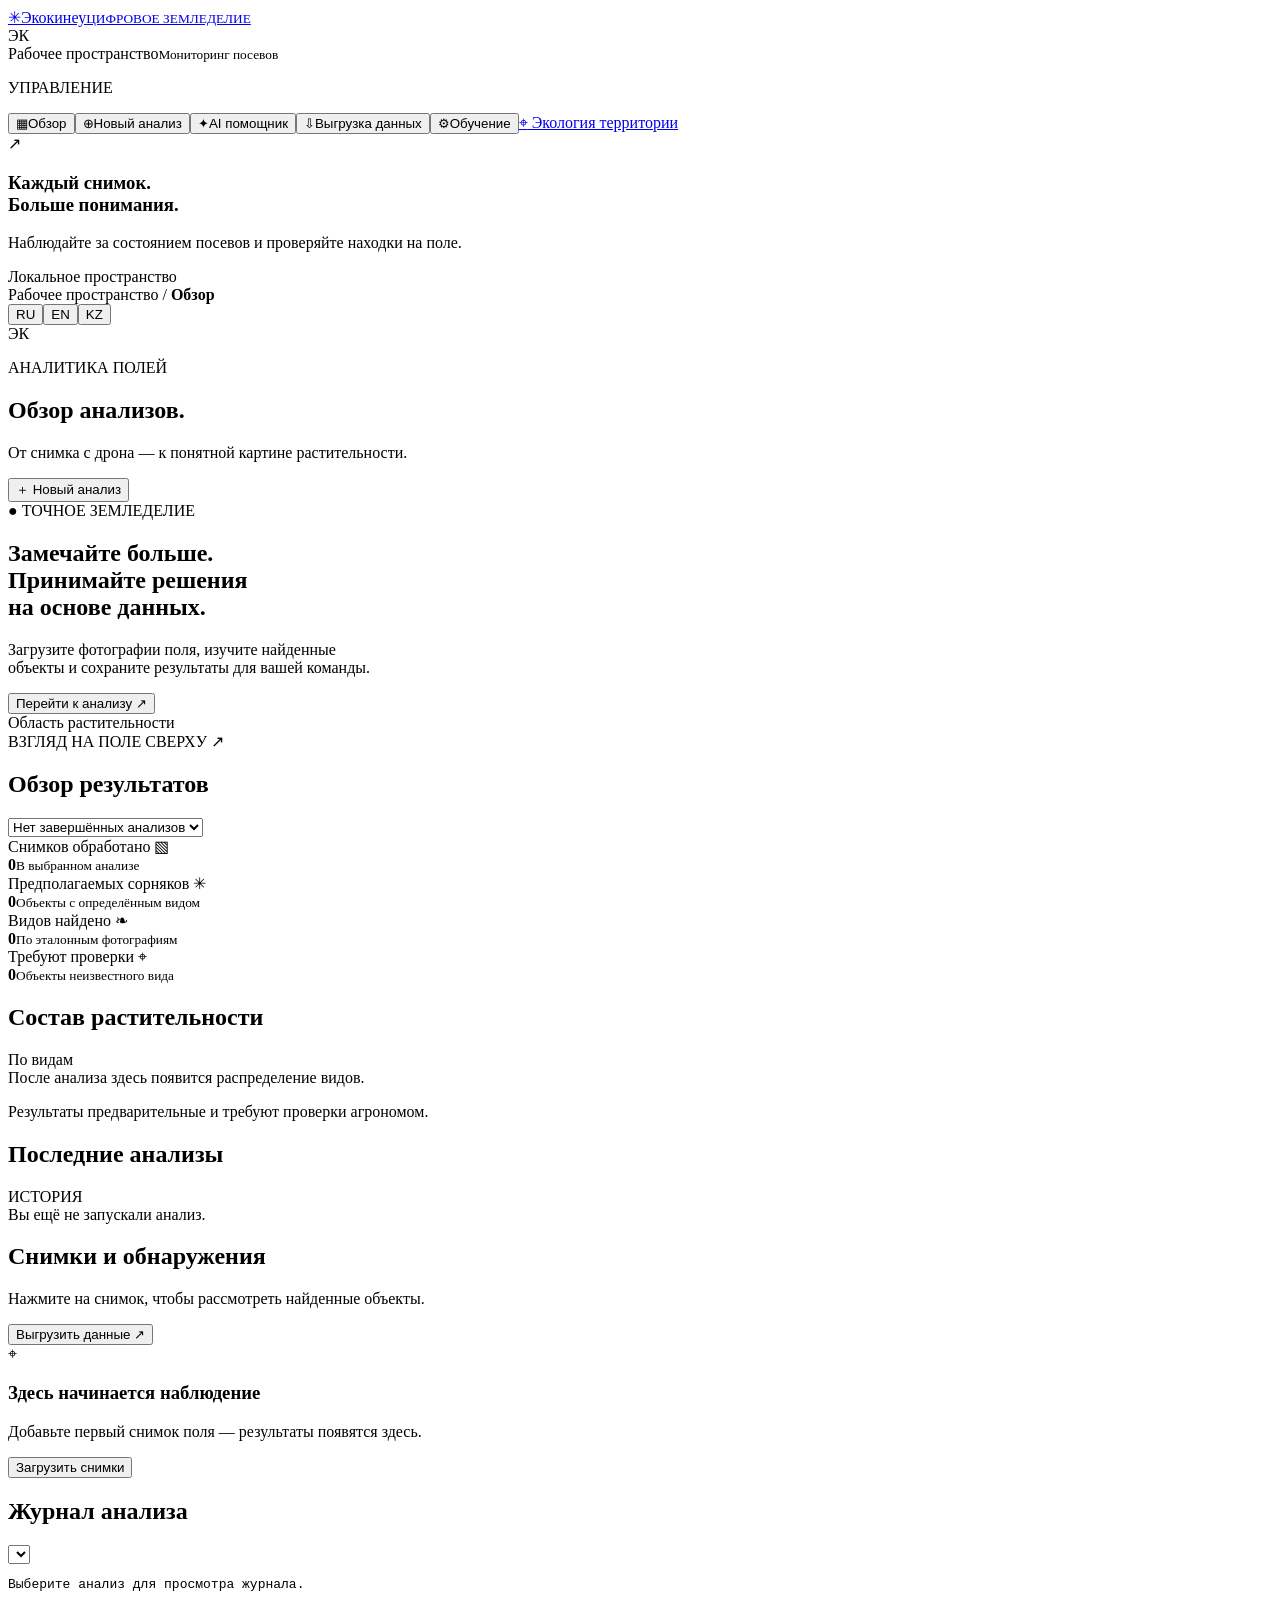
==== commit 76f8fb27: "Publish Ecokineu photo pilot and Archi 2 handoff without datasets" ====
--- a/web/index.html
+++ b/web/index.html
@@ -1,14 +1,14 @@
 <!doctype html>
-<html lang="ru"><head><meta charset="utf-8"><meta name="viewport" content="width=device-width, initial-scale=1"><title>Olzha Agro — мониторинг полей</title><link rel="stylesheet" href="/style.css"><script src="/i18n.js" defer></script><script src="/client.js" defer></script><script src="/app.js" defer></script><script src="/settings.js" defer></script><script src="/review.js" defer></script></head>
+<html lang="ru"><head><meta charset="utf-8"><meta name="viewport" content="width=device-width, initial-scale=1"><title>Экокинеу — мониторинг полей</title><link rel="stylesheet" href="/style.css"><script src="/i18n.js" defer></script><script src="/client.js" defer></script><script src="/app.js" defer></script><script src="/settings.js" defer></script><script src="/review.js" defer></script></head>
 <body>
 <aside class="sidebar">
-<a class="brand" href="#dashboard"><span class="brand-icon">✳</span><span>olzha<span class="brand-agro">agro</span><small>ЦИФРОВОЕ ЗЕМЛЕДЕЛИЕ</small></span></a>
-<div class="workspace"><span class="workspace-icon">ОА</span><div>Рабочее пространство<small>Мониторинг посевов</small></div><span class="dot"></span></div>
+<a class="brand" href="#dashboard"><span class="brand-icon">✳</span><span>Экокинеу<small>ЦИФРОВОЕ ЗЕМЛЕДЕЛИЕ</small></span></a>
+<div class="workspace"><span class="workspace-icon">ЭК</span><div>Рабочее пространство<small>Мониторинг посевов</small></div><span class="dot"></span></div>
 <p class="nav-label">УПРАВЛЕНИЕ</p>
-<nav aria-label="Главное меню"><button data-tab="dashboard" class="active"><span>▦</span>Обзор</button><button data-tab="analysis"><span>⊕</span>Новый анализ</button><button data-tab="assistant"><span>✦</span>AI помощник</button><button data-tab="exports"><span>⇩</span>Выгрузка данных</button><button data-tab="setup"><span>⚙</span>Подготовка</button><a href="/environment.html" class="secondary"><span>⌖</span> Экология территории</a></nav>
+<nav aria-label="Главное меню"><button data-tab="dashboard" class="active"><span>▦</span>Обзор</button><button data-tab="analysis"><span>⊕</span>Новый анализ</button><button data-tab="assistant"><span>✦</span>AI помощник</button><button data-tab="exports"><span>⇩</span>Выгрузка данных</button><button data-tab="setup"><span>⚙</span>Обучение</button><a href="/environment.html" class="secondary"><span>⌖</span> Экология территории</a></nav>
 <div class="sidebar-bottom"><div class="leaf-mark">↗</div><h3>Каждый снимок.<br>Больше понимания.</h3><p>Наблюдайте за состоянием посевов и проверяйте находки на поле.</p><div class="local"><span class="dot"></span> Локальное пространство</div></div>
 </aside>
-<div class="shell"><header><div class="breadcrumb">Рабочее пространство <span>/</span> <strong id="crumb">Обзор</strong></div><div class="header-right"><div class="language-switch" role="group" aria-label="Language / Язык / Тіл"><button type="button" data-language="ru" lang="ru" aria-label="Русский" aria-pressed="true">RU</button><button type="button" data-language="en" lang="en" aria-label="English" aria-pressed="false">EN</button><button type="button" data-language="kk" lang="kk" aria-label="Қазақша" aria-pressed="false">KZ</button></div><span id="today"></span><span class="avatar">ОА</span></div></header>
+<div class="shell"><header><div class="breadcrumb">Рабочее пространство <span>/</span> <strong id="crumb">Обзор</strong></div><div class="header-right"><div class="language-switch" role="group" aria-label="Language / Язык / Тіл"><button type="button" data-language="ru" lang="ru" aria-label="Русский" aria-pressed="true">RU</button><button type="button" data-language="en" lang="en" aria-label="English" aria-pressed="false">EN</button><button type="button" data-language="kk" lang="kk" aria-label="Қазақша" aria-pressed="false">KZ</button></div><span id="today"></span><span class="avatar">ЭК</span></div></header>
 <main>
 <div id="notice" class="notice" role="status" hidden></div>
 <section id="dashboard" class="view">
@@ -20,7 +20,7 @@
 <article class="panel images-panel"><div class="panel-title"><div><h2>Снимки и обнаружения</h2><p class="muted">Нажмите на снимок, чтобы рассмотреть найденные объекты.</p></div><button class="secondary" data-go="exports">Выгрузить данные ↗</button></div><div id="image-grid" class="image-grid"><div class="empty-state"><span>⌖</span><h3>Здесь начинается наблюдение</h3><p>Добавьте первый снимок поля — результаты появятся здесь.</p><button class="secondary" data-go="analysis">Загрузить снимки</button></div></div></article>
 </section>
 <section id="setup" class="view" hidden>
-<div class="page-heading"><div><p class="eyebrow">ПОДГОТОВКА К РАБОТЕ</p><h1>Эталоны и проверка</h1><p class="muted">Добавьте образцы растений, затем загрузите снимки поля на вкладке «Новый анализ».</p></div></div>
+<div class="page-heading"><div><p class="eyebrow">ПОДГОТОВКА К РАБОТЕ</p><h1>Обучение: эталоны и проверка</h1><p class="muted">Добавьте образцы растений, затем загрузите снимки поля на вкладке «Новый анализ».</p></div></div>
 <div class="dashboard-grid"><article class="panel"><h2>Добавить эталоны</h2><p class="muted">Выберите фотографии одного вида на одной стадии роста. Повторите для остальных групп.</p>
 <form id="reference-form"><label class="file-picker">Тип растения<select name="kind"><option value="weed">Сорняк</option><option value="crop">Культура</option></select></label><div class="settings-grid"><label>Вид растения<input name="species" required maxlength="100" placeholder="Бодяк полевой"></label><label>Стадия роста<input name="stage" required maxlength="100" placeholder="Розетка"></label></div><label class="file-picker">Фотографии эталонов<input name="files" type="file" accept="image/jpeg,image/png" multiple required></label><p class="muted">До 20 фотографий за раз, суммарно до 99 МБ.</p><button id="save-references" class="primary" type="submit">Сохранить эталоны</button><p id="reference-status" role="status"></p></form></article>
 <article class="panel"><h2>Проверка системы</h2><p class="muted">Проверяет компоненты обработки на тестовых изображениях без загрузки модели. Реальную работу модели проверяйте запуском анализа.</p><button id="run-check" class="secondary">Запустить проверку</button><p id="check-status" role="status"></p><pre id="check-log" class="log-output" hidden></pre></article></div>
@@ -60,7 +60,7 @@
 </div>
 </section>
 <section id="exports" class="view" hidden><div class="page-heading"><div><p class="eyebrow">ВАШИ ДАННЫЕ</p><h1>Выгрузка результатов<span class="green">.</span></h1><p class="muted">Сохраните результаты анализа в удобном формате.</p></div></div><article class="panel export-source"><div><h2>Выбранный анализ</h2><p id="export-description" class="muted">Сначала запустите анализ или выберите готовый на странице обзора.</p></div><button class="secondary" data-go="dashboard">Выбрать анализ ↗</button></article><div class="export-grid"><article class="panel export-card"><div class="format-icon">{ }</div><span class="eyebrow">СТРУКТУРИРОВАННЫЕ ДАННЫЕ</span><h2>JSON</h2><p>Полные результаты: снимки, координаты рамок, виды, стадии роста и сходство с эталонами.</p><div class="format-meta">.json <span>UTF-8 · для интеграций</span></div><button id="download-json" class="primary" disabled>⇩ Скачать JSON</button></article><article class="panel export-card"><div class="format-icon">▦</div><span class="eyebrow">ТАБЛИЦА ОБНАРУЖЕНИЙ</span><h2>CSV</h2><p>Одна строка на обнаруженный объект. Удобно для фильтрации и дальнейшей работы в Excel.</p><div class="format-meta">.csv <span>UTF-8 BOM · для Excel</span></div><button id="download-csv" class="primary" disabled>⇩ Скачать CSV</button></article></div><article class="panel archive-panel"><h2>Снимки и дополнительные файлы</h2><p class="muted">Архив содержит результаты, снимки с рамками, журнал и отладочные изображения, если они включены.</p><button id="download-archive" class="secondary" disabled>Скачать ZIP</button><button id="download-pseudo" class="secondary" disabled>Скачать разметку YOLO</button><p class="footnote">Разметка YOLO включает совпадения от 0.70. Перед обучением проверьте рамки и разделите данные на обучающую и проверочную выборки. Экспорт доступен для анализов, запущенных через сайт.</p></article><article class="panel"><div class="panel-title"><h2>Предпросмотр данных</h2><span id="preview-count" class="badge">0 объектов</span></div><div class="table-wrap"><table><thead><tr><th>Снимок</th><th>Вид</th><th>Стадия</th><th>Сходство</th><th>Координаты рамки</th></tr></thead><tbody id="preview-body"><tr><td colspan="5" class="empty">Пока нет данных для выгрузки.</td></tr></tbody></table></div><p class="footnote">Предпросмотр: до 100 объектов. В файл выгружаются все результаты. Сходство с эталоном не является вероятностью.</p></article></section>
-<article class="panel job-log-panel"><div class="panel-title"><h2>Журнал анализа</h2><select id="log-job" aria-label="Анализ для просмотра журнала"></select></div><pre id="job-log" class="log-output">Выберите анализ для просмотра журнала.</pre></article><footer><span>OLZHA AGRO <span class="footer-dot">/</span> Забота о поле начинается с наблюдения</span><span>Мониторинг растительности · MVP</span></footer>
+<article class="panel job-log-panel"><div class="panel-title"><h2>Журнал анализа</h2><select id="log-job" aria-label="Анализ для просмотра журнала"></select></div><pre id="job-log" class="log-output">Выберите анализ для просмотра журнала.</pre></article><footer><span>ЭКОКИНЕУ <span class="footer-dot">/</span> Забота о поле начинается с наблюдения</span><span>Мониторинг растительности · MVP</span></footer>
 </main></div><dialog id="image-dialog"><div class="dialog-header"><strong id="dialog-title"></strong><button id="close-dialog" class="secondary" aria-label="Закрыть">✕</button></div><div class="review-toolbar"><label>Масштаб просмотра<input id="review-zoom" type="range" min="1" max="4" step="0.5" value="1"></label><label><input id="show-rows" type="checkbox" checked>Показать ряды</label><span class="legend"><b class="legend-weed">◆ Сорняк</b><b class="legend-crop">◆ Культура</b><b class="legend-unknown">◆ Проверить</b></span></div>
 <div class="review-layout"><div id="review-scroll"><div id="review-frame"><img id="dialog-image" alt="Снимок поля"><svg id="review-overlay" aria-label="Обнаруженные растения"></svg></div></div><aside class="review-inspector"><h3 id="review-name"></h3><p id="review-details"></p><p id="review-stage"></p><p id="review-counter" role="status"></p><div class="review-decisions"><button data-decision="weed">1 · Сорняк</button><button data-decision="crop">2 · Культура</button><button data-decision="not_plant">3 · Не растение</button><button data-decision="unknown">4 · Не уверен</button></div><div class="review-navigation"><button id="review-prev" class="secondary">← Назад</button><button id="review-next" class="secondary">Далее →</button></div><p id="review-message" role="status"></p><p class="muted">Наведите на рамку для подсказки. Нажмите на неё, затем выберите решение или клавишу 1–4.</p></aside></div>
 <div class="agronomy-panel"><h3>Ряды и засорённость</h3><label>Масштаб, см/пиксель (GSD)<input id="review-gsd" type="number" min="0.0001" max="100" step="any" placeholder="Неизвестен"></label><button id="review-geometry" class="secondary">Рассчитать ряды и площадь</button><p id="review-agronomy"></p><div id="review-classes"></div><p id="review-action" role="status"></p><p id="review-reasons"></p><p id="review-performance"></p><p class="footnote">Ряды и плотность — предварительная оценка. Пороговые правила взяты из памятки ментора. Без масштаба плотность на м² не рассчитывается. Дозировка препарата автоматически не назначается.</p></div>
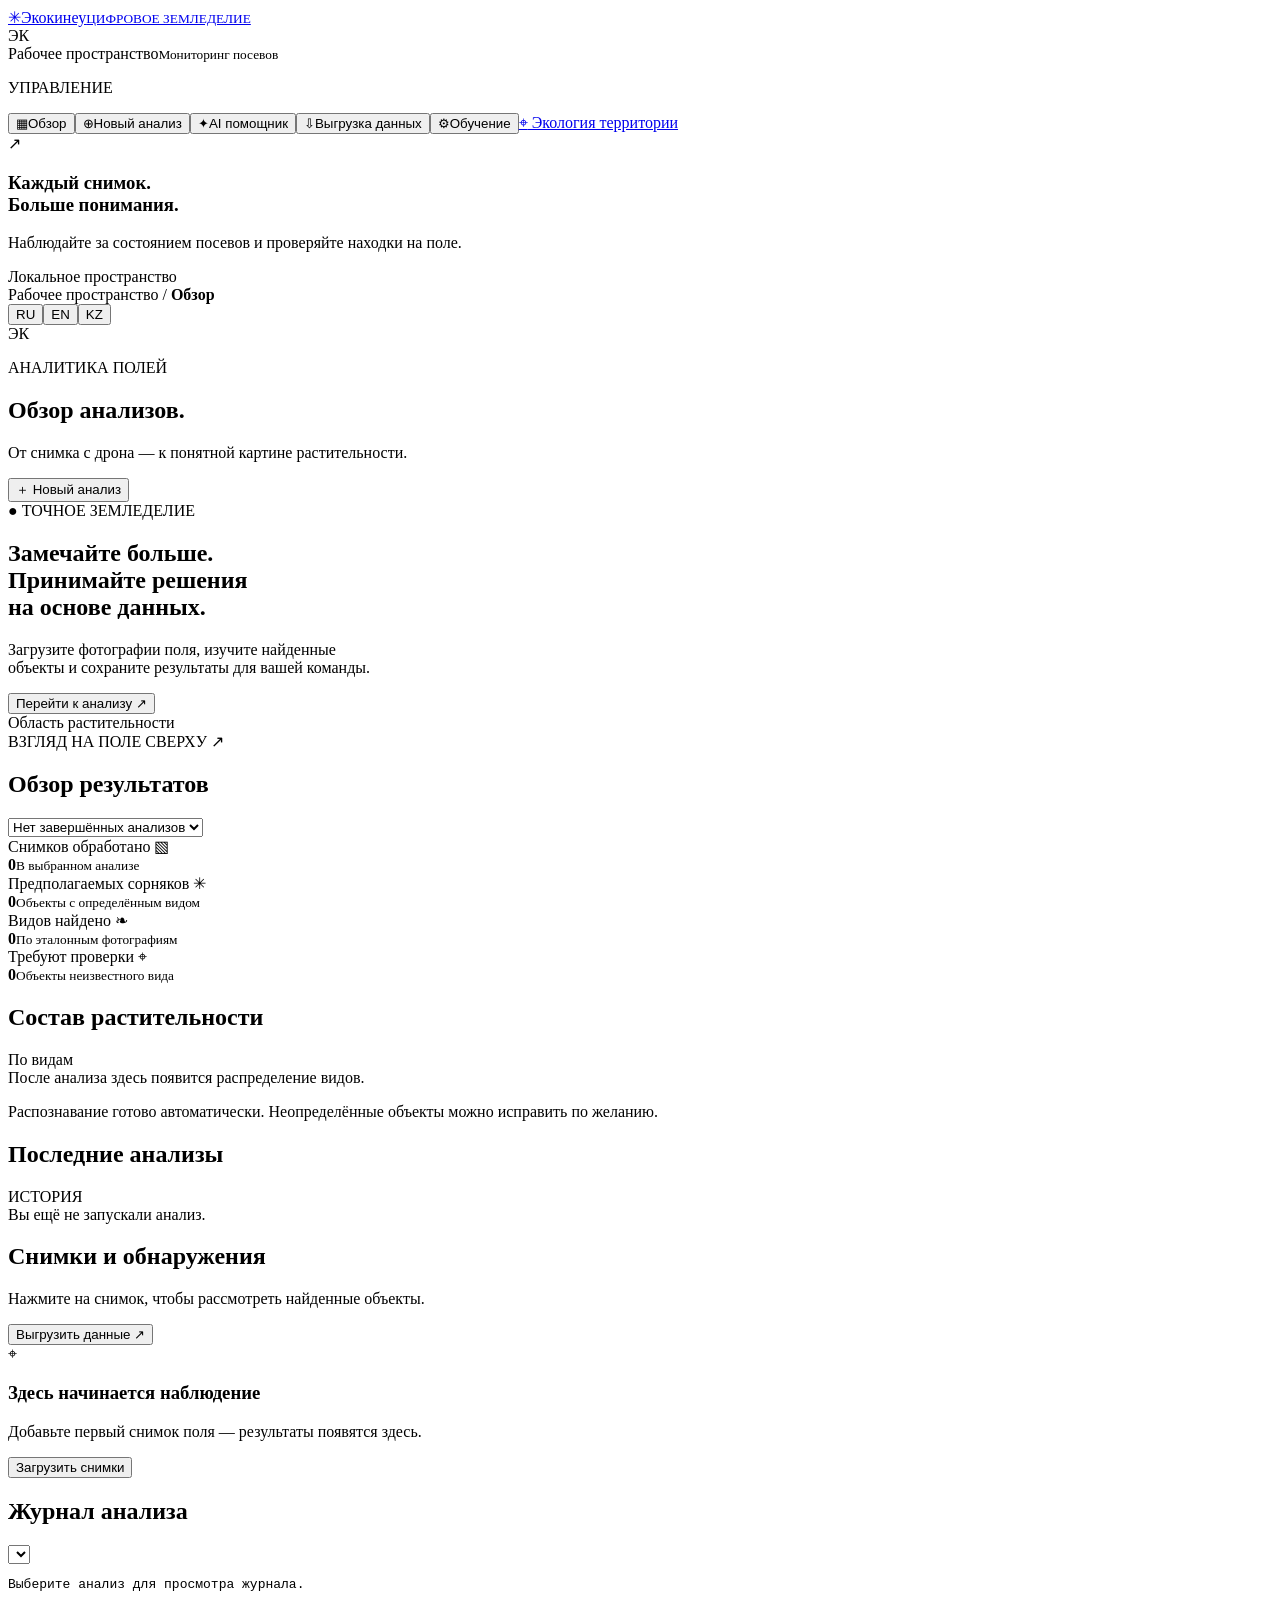
==== commit 4a232aac: "Merge b90e392e7a47fcb8b16ffaaa5c2e4453cbf726ec into 4045bdcef3f8a4c6314d07b27874695a70b00402" ====
--- a/web/index.html
+++ b/web/index.html
@@ -16,7 +16,7 @@
 <div class="hero"><div class="hero-text"><span class="pill">● ТОЧНОЕ ЗЕМЛЕДЕЛИЕ</span><h2>Замечайте больше.<br>Принимайте решения<br>на основе данных.</h2><p>Загрузите фотографии поля, изучите найденные<br class="desktop"> объекты и сохраните результаты для вашей команды.</p><button class="text-button" data-go="analysis">Перейти к анализу <span>↗</span></button></div><div class="field-art" aria-hidden="true"><div class="field-lines"></div><div class="field-frame frame-one"><span>Область растительности</span><i></i></div><div class="field-frame frame-two"></div><div class="field-caption">ВЗГЛЯД НА ПОЛЕ СВЕРХУ <span>↗</span></div></div></div>
 <div class="section-heading"><h2>Обзор результатов</h2><select id="job-select" aria-label="Выберите анализ"><option>Нет завершённых анализов</option></select></div>
 <div class="metrics"><article><div class="metric-top">Снимков обработано <span>▧</span></div><strong id="stat-images">0</strong><small>В выбранном анализе</small></article><article><div class="metric-top">Предполагаемых сорняков <span>✳</span></div><strong id="stat-weeds">0</strong><small>Объекты с определённым видом</small></article><article><div class="metric-top">Видов найдено <span>❧</span></div><strong id="stat-species">0</strong><small>По эталонным фотографиям</small></article><article><div class="metric-top">Требуют проверки <span>⌖</span></div><strong id="stat-unknown">0</strong><small>Объекты неизвестного вида</small></article></div>
-<div class="dashboard-grid"><article class="panel"><div class="panel-title"><h2>Состав растительности</h2><span class="badge">По видам</span></div><div id="species-chart" class="chart empty">После анализа здесь появится распределение видов.</div><p class="footnote">Результаты предварительные и требуют проверки агрономом.</p></article><article class="panel"><div class="panel-title"><h2>Последние анализы</h2><span class="subtle">ИСТОРИЯ</span></div><div id="history" class="history empty">Вы ещё не запускали анализ.</div></article></div>
+<div class="dashboard-grid"><article class="panel"><div class="panel-title"><h2>Состав растительности</h2><span class="badge">По видам</span></div><div id="species-chart" class="chart empty">После анализа здесь появится распределение видов.</div><p class="footnote">Распознавание готово автоматически. Неопределённые объекты можно исправить по желанию.</p></article><article class="panel"><div class="panel-title"><h2>Последние анализы</h2><span class="subtle">ИСТОРИЯ</span></div><div id="history" class="history empty">Вы ещё не запускали анализ.</div></article></div>
 <article class="panel images-panel"><div class="panel-title"><div><h2>Снимки и обнаружения</h2><p class="muted">Нажмите на снимок, чтобы рассмотреть найденные объекты.</p></div><button class="secondary" data-go="exports">Выгрузить данные ↗</button></div><div id="image-grid" class="image-grid"><div class="empty-state"><span>⌖</span><h3>Здесь начинается наблюдение</h3><p>Добавьте первый снимок поля — результаты появятся здесь.</p><button class="secondary" data-go="analysis">Загрузить снимки</button></div></div></article>
 </section>
 <section id="setup" class="view" hidden>
